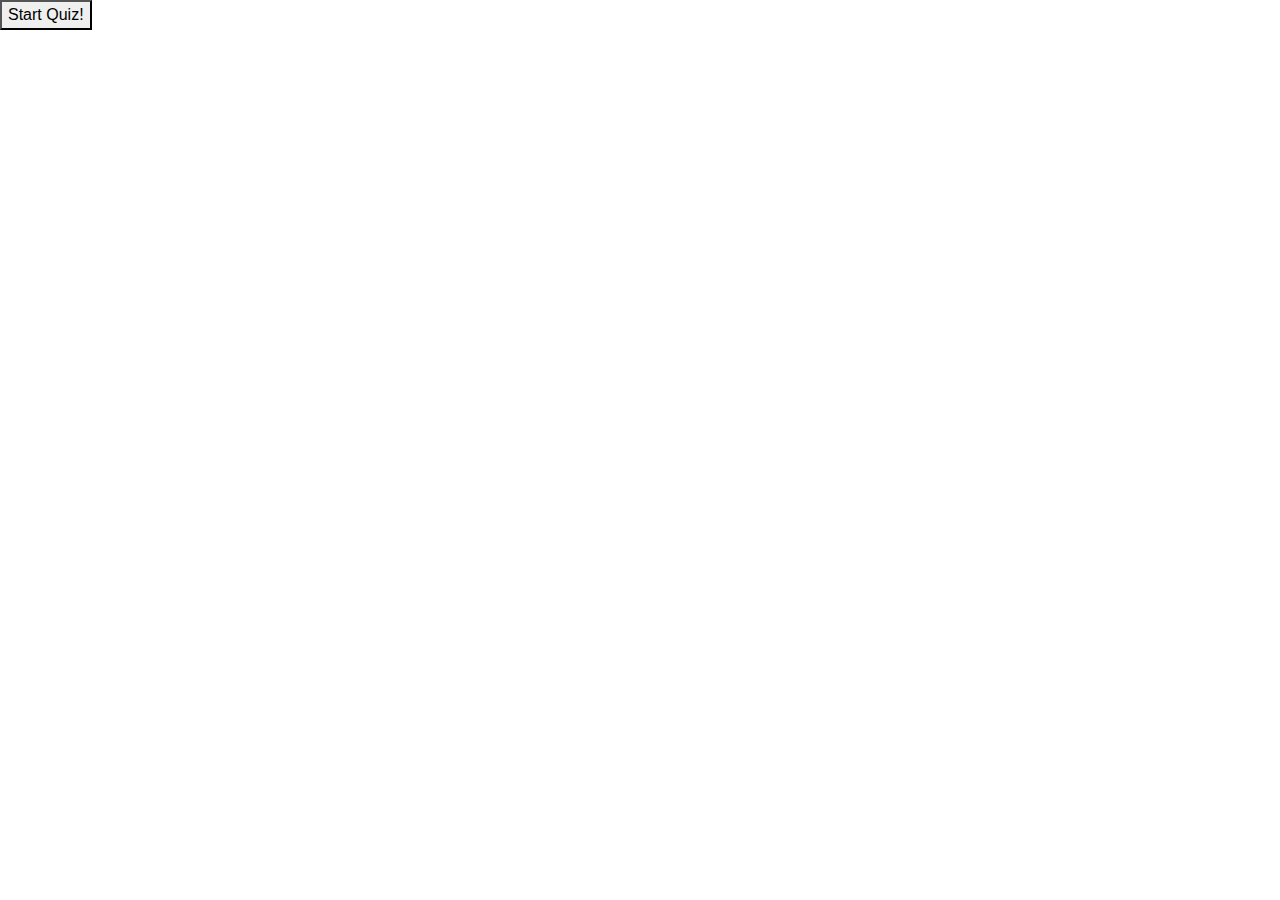
==== trivia.html @ 953288a8 "add javasript, can't get correct & incorrect" ====
<!DOCTYPE html>
<html lang="en">
<head>
    <meta charset="UTF-8">
    <meta name="viewport" content="width=device-width, initial-scale=1.0">
    <meta http-equiv="X-UA-Compatible" content="ie=edge">
    <title>80s Glam Rock Trivia!</title>

    <!-- link to css and bootstrap -->
    <link rel="stylesheet" href="https://stackpath.bootstrapcdn.com/bootstrap/4.3.1/css/bootstrap.min.css" integrity="sha384-ggOyR0iXCbMQv3Xipma34MD+dH/1fQ784/j6cY/iJTQUOhcWr7x9JvoRxT2MZw1T" crossorigin="anonymous">
    <link type="text/css" rel="stylesheet" href="assets/css/styles.css">


    <!-- link to jquery and javascript -->
    <script type="text/javascript" src="https://cdnjs.cloudflare.com/ajax/libs/jquery/3.2.1/jquery.min.js"></script>
    <script type="text/javascript" src="assets/javascript/app.js"></script>


</head>
<body>
    
    <div class="header-image">
        <!-- <img src="#" alt=""> -->
    </div>
    
    <div id="quizStart">
        <button id="startGame" class="start-button">Start Quiz!</button>
    </div>
    
    <div id="timeLeft"></div>
    <div id="quizContent"></div>
    <div id="submit"></div>
    <div id="quizResults"></div>

</body>
</html>
---- assets/css/styles.css ----
.questionPadding {
    padding-bottom: 30px;
}
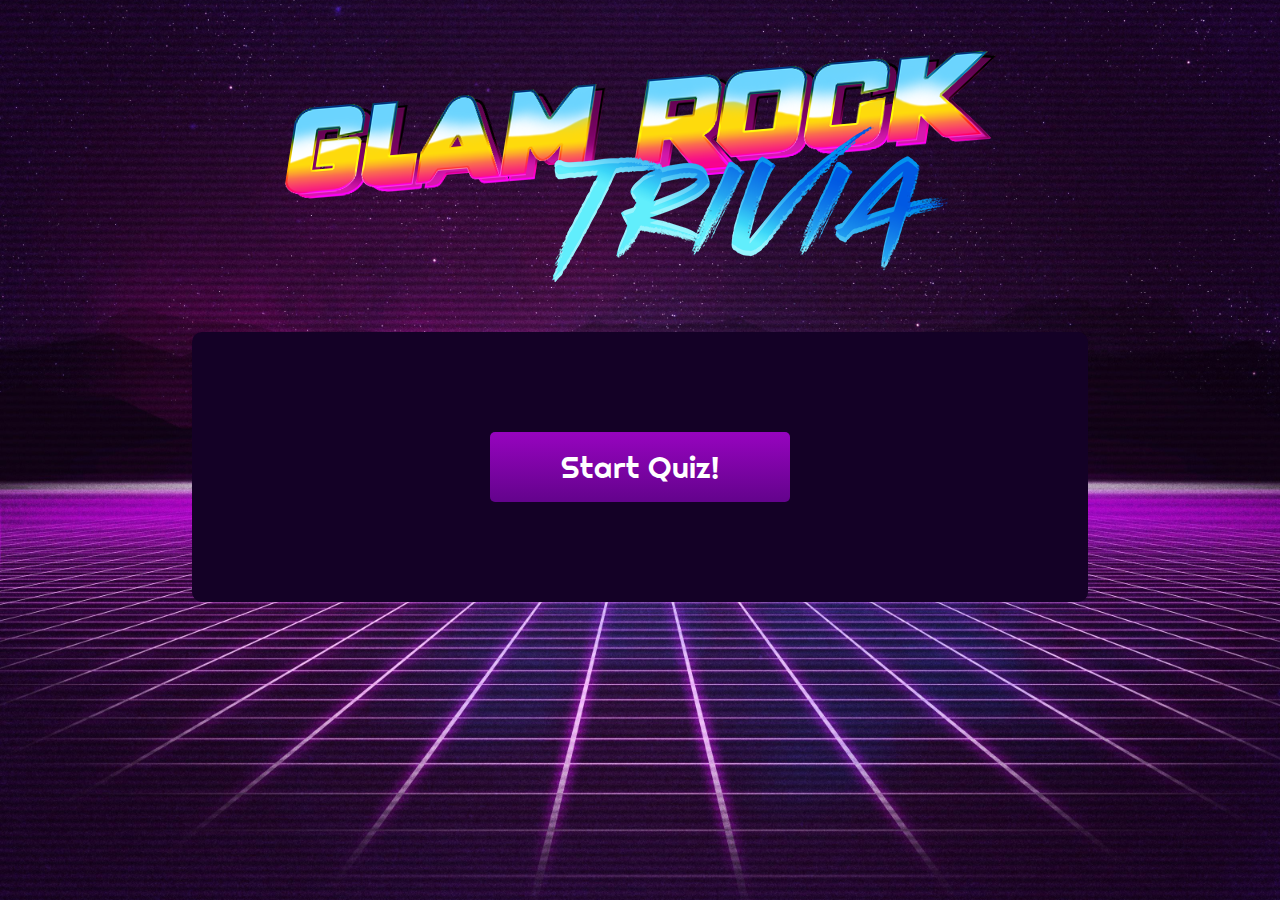
==== commit 718ae1fd: "added css and images" ====
--- a/trivia.html
+++ b/trivia.html
@@ -9,28 +9,38 @@
     <!-- link to css and bootstrap -->
     <link rel="stylesheet" href="https://stackpath.bootstrapcdn.com/bootstrap/4.3.1/css/bootstrap.min.css" integrity="sha384-ggOyR0iXCbMQv3Xipma34MD+dH/1fQ784/j6cY/iJTQUOhcWr7x9JvoRxT2MZw1T" crossorigin="anonymous">
     <link type="text/css" rel="stylesheet" href="assets/css/styles.css">
+    
 
 
     <!-- link to jquery and javascript -->
     <script type="text/javascript" src="https://cdnjs.cloudflare.com/ajax/libs/jquery/3.2.1/jquery.min.js"></script>
     <script type="text/javascript" src="assets/javascript/app.js"></script>
+    <link href="https://fonts.googleapis.com/css?family=Kanit|Righteous" rel="stylesheet">
 
 
 </head>
 <body>
     
     <div class="header-image">
-        <!-- <img src="#" alt=""> -->
+        <img src="assets/images/Trivia_Game_headline.png" alt="">
     </div>
     
     <div id="quizStart">
         <button id="startGame" class="start-button">Start Quiz!</button>
     </div>
     
-    <div id="timeLeft"></div>
-    <div id="quizContent"></div>
-    <div id="submit"></div>
-    <div id="quizResults"></div>
+   <div id="timerContainer"> 
+       <div id="timeLeft"></div>
+    </div>
+    <div id="quizContainer">
+        <div id="quizContent"></div>
+        <div id="submit"></div>
+    </div>
+    
+    <div id="resultsContainer">
+        <h3>How'd You Do?</h3>
+        <div id="quizResults"></div>
+    </div>
 
 </body>
 </html>--- a/assets/css/styles.css
+++ b/assets/css/styles.css
@@ -1,3 +1,90 @@
 .questionPadding {
     padding-bottom: 30px;
-}+}
+
+body { 
+    background: url(../images/radpack_3.jpg) no-repeat center center fixed; 
+    -webkit-background-size: cover;
+    -moz-background-size: cover;
+    -o-background-size: cover;
+    background-size: cover;
+  }
+
+.header-image {
+    margin: 0 auto;
+    max-width: 100%;
+    text-align: center;
+    padding: 50px;
+}
+
+#quizStart {
+    margin: 0 auto;
+    padding: 100px;
+    background-color: #140126;
+    border-radius: 10px;
+    width: 70%;
+    display: flex;
+    justify-content: space-around;
+    align-content: space-around;
+}
+
+#startGame, #submitAnswers {
+    height: 70px;
+    width: 300px;
+    margin: 0 auto;
+    text-align: center;
+    background-image: linear-gradient(#9704BF,#63038C);
+    border-radius: 5px;
+    border: none;
+    font-family: 'Righteous', cursive;
+    color: white;
+    font-size: 30px;
+    
+}
+
+#timerContainer {
+    margin: 0px 0px 40px 0px;
+}
+
+#timeLeft {
+    margin: 0 auto;
+    background-color: #fff;
+    color: darkgray;
+    font-size: 40px;
+    font-family: 'Righteous', cursive;
+    padding: 20px;
+    width: 15%;
+    text-align: center;
+    display: flex;
+    align-content: space-around;
+    justify-content: space-around;
+
+}
+
+#submit {
+    text-align: center;
+}
+
+#quizContainer, #resultsContainer {
+    margin: 0 auto;
+    background-color: #140126;
+    padding: 100px 150px;
+    color: white;
+    font-family: 'Kanit', sans-serif;
+    font-size: 20px;
+    width: 70%;
+}
+
+h3 {
+    text-align: center;
+    font-family: 'Righteous', cursive;
+    padding-bottom: 50px;
+    font-size: 30px;
+}
+
+#quizResults {
+    display: flex;
+    justify-content: space-around;
+    align-content: space-around;
+}
+
